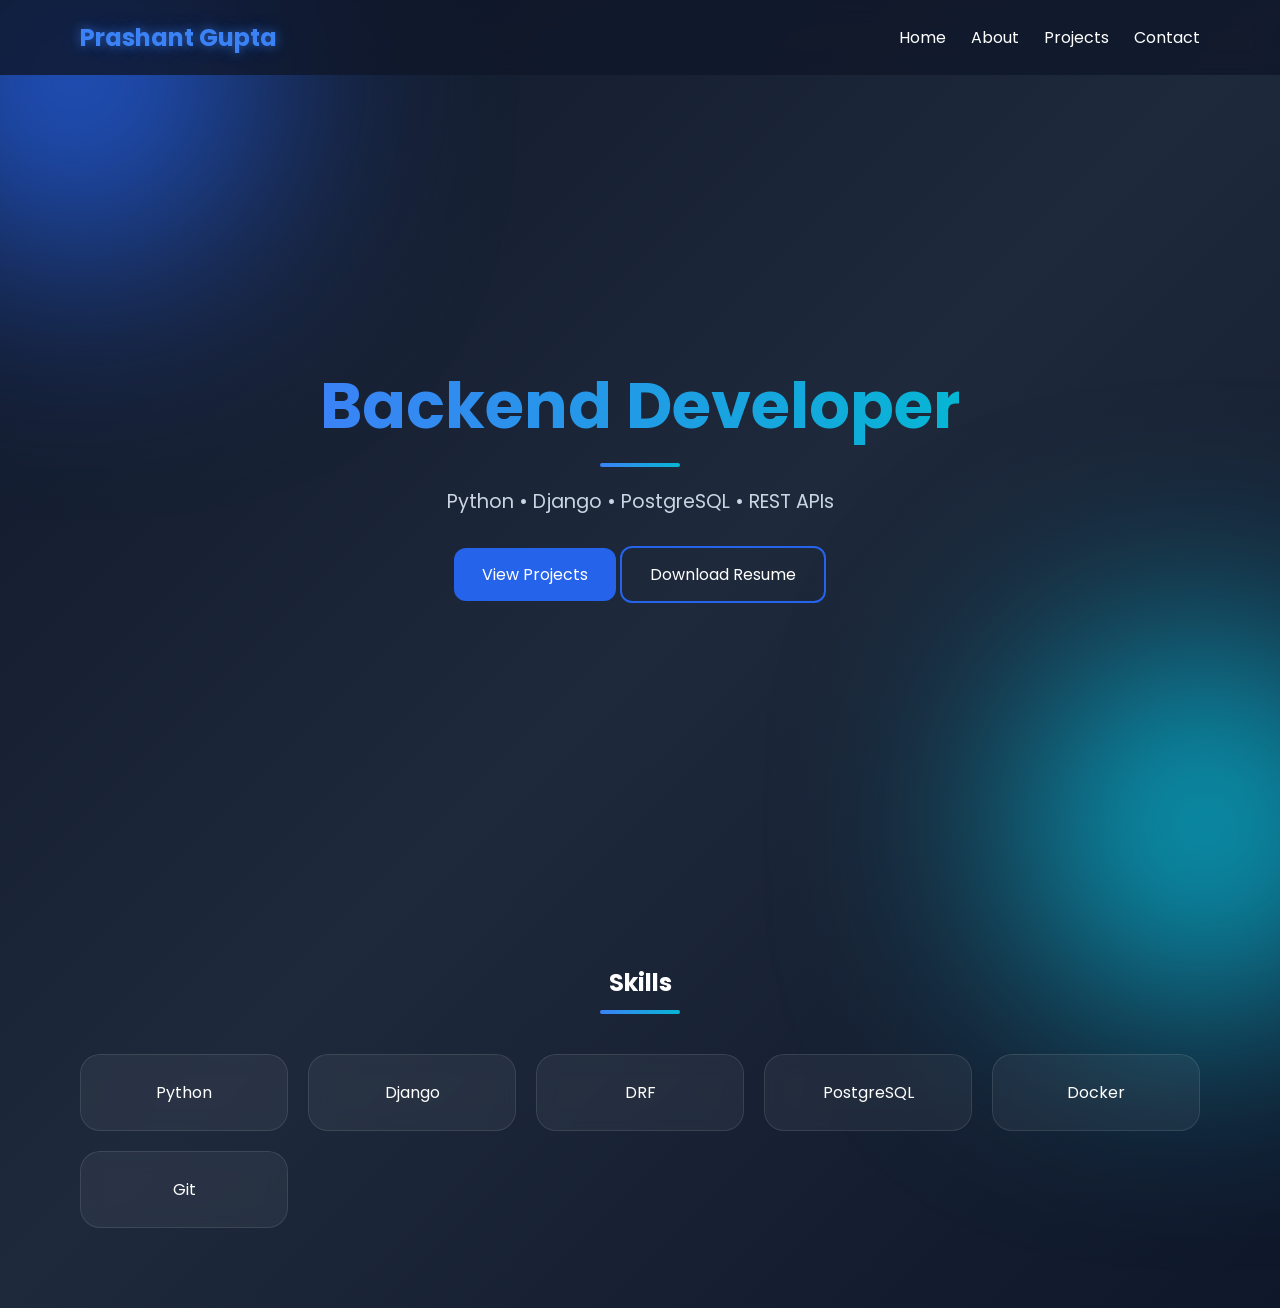
==== index.html @ 2efb87e7 "Add files via upload" ====
<!DOCTYPE html>
<html lang="en">
<head>
<meta charset="UTF-8">
<meta name="viewport" content="width=device-width, initial-scale=1.0">
<title>Prashant Gupta | Backend Developer</title>

<link rel="stylesheet" href="css/style.css">
<link href="https://fonts.googleapis.com/css2?family=Poppins:wght@300;400;500;600;700&display=swap" rel="stylesheet">
</head>
<body>
    <div class="blob blob1"></div>
    <div class="blob blob2"></div>

<nav>
    <h2>Prashant Gupta</h2>

    <ul>
        <li><a href="index.html">Home</a></li>
        <li><a href="about.html">About</a></li>
        <li><a href="projects.html">Projects</a></li>
        <li><a href="contact.html">Contact</a></li>
    </ul>
</nav>

<section class="hero">

    <div class="hero-content">

        <h1>Backend Developer</h1>

        <p>
            Python • Django • PostgreSQL • REST APIs
        </p>

        <div class="buttons">

            <a href="projects.html" class="btn">
                View Projects
            </a>

            <a href="/frontend/assets/resume.pdf" class="btn-outline">
                Download Resume
            </a>

        </div>

    </div>

</section>



<section class="skills">

    <h2>Skills</h2>

    <div class="skill-grid">

        <div class="skill-card">Python</div>
        <div class="skill-card">Django</div>
        <div class="skill-card">DRF</div>
        <div class="skill-card">PostgreSQL</div>
        <div class="skill-card">Docker</div>
        <div class="skill-card">Git</div>

    </div>

</section>

<script src="js/main.js"></script>

</body>
</html>
---- css/style.css ----
/* =========================
   GLOBAL STYLES
========================= */

* {
    margin: 0;
    padding: 0;
    box-sizing: border-box;
}

html {
    scroll-behavior: smooth;
}

body {
    font-family: "Poppins", sans-serif;
    background: linear-gradient(
        135deg,
        #0f172a,
        #1e293b,
        #0f172a
    );
    color: white;
    min-height: 100vh;
    overflow-x: hidden;
}

/* =========================
   BACKGROUND BLOBS
========================= */

.blob {
    position: fixed;
    border-radius: 50%;
    filter: blur(120px);
    z-index: -1;
}

.blob1 {
    width: 350px;
    height: 350px;
    background: #2563eb;
    top: -100px;
    left: -100px;
}

.blob2 {
    width: 350px;
    height: 350px;
    background: #06b6d4;
    bottom: -100px;
    right: -100px;
}

/* =========================
   NAVBAR
========================= */

nav {
    display: flex;
    justify-content: space-between;
    align-items: center;

    padding: 20px 80px;

    position: sticky;
    top: 0;

    background: rgba(15, 23, 42, 0.8);
    backdrop-filter: blur(12px);

    z-index: 100;
}

nav h2 {
    color: #3b82f6;

    text-shadow:
        0 0 10px rgba(59,130,246,0.5),
        0 0 20px rgba(59,130,246,0.3);
}

nav ul {
    display: flex;
    list-style: none;
    gap: 25px;
}

nav a {
    color: white;
    text-decoration: none;
    transition: 0.3s;
}

nav a:hover {
    color: #3b82f6;
}

/* =========================
   HERO SECTION
========================= */

.hero {
    min-height: 90vh;

    display: flex;
    justify-content: center;
    align-items: center;

    text-align: center;
    padding: 40px;
}

.hero-content {
    animation: fadeUp 1s ease;
}

.hero h1 {
    font-size: 4rem;
    margin-bottom: 20px;

    background: linear-gradient(
        90deg,
        #3b82f6,
        #06b6d4
    );

    -webkit-background-clip: text;
    -webkit-text-fill-color: transparent;
}

.hero p {
    color: #cbd5e1;
    font-size: 1.2rem;
    margin-bottom: 30px;
}

@keyframes fadeUp {
    from {
        opacity: 0;
        transform: translateY(40px);
    }

    to {
        opacity: 1;
        transform: translateY(0);
    }
}

/* =========================
   BUTTONS
========================= */

.btn {
    background: #2563eb;
    color: white;

    padding: 14px 28px;

    border-radius: 12px;
    text-decoration: none;

    transition: 0.3s;

    display: inline-block;
}

.btn:hover {
    transform: translateY(-3px);

    box-shadow:
        0 10px 25px rgba(37,99,235,0.4);
}

.btn-outline {
    border: 2px solid #2563eb;

    padding: 14px 28px;

    border-radius: 12px;

    color: white;
    text-decoration: none;

    transition: 0.3s;

    display: inline-block;
}

.btn-outline:hover {
    background: #2563eb;
}

/* =========================
   SECTION TITLES
========================= */

section h1,
section h2 {
    text-align: center;
    margin-bottom: 40px;
}

section h1::after,
section h2::after {
    content: "";

    display: block;

    width: 80px;
    height: 4px;

    margin: 10px auto;

    background:
        linear-gradient(
            90deg,
            #3b82f6,
            #06b6d4
        );

    border-radius: 10px;
}

/* =========================
   SKILLS
========================= */

.skills {
    padding: 80px;
}

.skill-grid {
    display: grid;

    grid-template-columns:
        repeat(auto-fit,
        minmax(180px,1fr));

    gap: 20px;
}

.skill-card {
    background: rgba(255,255,255,0.05);

    border:
        1px solid rgba(255,255,255,0.1);

    backdrop-filter: blur(10px);

    border-radius: 20px;

    padding: 25px;

    text-align: center;

    transition: 0.3s;
}

.skill-card:hover {
    transform: translateY(-8px);

    background:
        rgba(59,130,246,0.15);

    box-shadow:
        0 15px 30px
        rgba(59,130,246,0.2);
}

/* =========================
   ABOUT PAGE
========================= */

.about {
    padding: 80px;
}

.about-container {
    display: flex;
    align-items: center;
    gap: 60px;

    flex-wrap: wrap;
}

.about-image img {
    width: 320px;
    height: 320px;

    object-fit: cover;

    border-radius: 50%;

    border: 5px solid #3b82f6;

    transition: 0.3s;
}

.about-image img:hover {
    transform: scale(1.05);
}

.about-content {
    flex: 1;
}

.about-content h1 {
    margin-bottom: 20px;
}

.about-content p {
    color: #cbd5e1;
    line-height: 1.8;
    margin-bottom: 15px;
}

/* =========================
   PROJECTS PAGE
========================= */

.projects {
    padding: 80px;
}

#search {
    width: 100%;
    max-width: 500px;

    padding: 15px 20px;

    border-radius: 15px;

    border:
        1px solid rgba(255,255,255,0.15);

    background:
        rgba(255,255,255,0.05);

    color: white;

    outline: none;

    margin-bottom: 30px;
}

#search:focus {
    border-color: #3b82f6;

    box-shadow:
        0 0 15px rgba(59,130,246,0.3);
}

#projects-container {
    display: grid;

    grid-template-columns:
        repeat(auto-fit,
        minmax(320px,1fr));

    gap: 25px;
}

.project-card {
    background:
        rgba(255,255,255,0.05);

    backdrop-filter: blur(12px);

    border:
        1px solid rgba(255,255,255,0.1);

    border-radius: 20px;

    padding: 25px;

    transition: 0.3s;
}

.project-card:hover {
    transform: translateY(-10px);

    box-shadow:
        0 20px 40px
        rgba(59,130,246,0.25);

    border-color: #3b82f6;
}

.project-card h2 {
    margin-bottom: 15px;
}

.project-card p {
    color: #cbd5e1;
    margin-bottom: 10px;
}

.project-card a {
    color: #3b82f6;
    text-decoration: none;
}

/* =========================
   CONTACT PAGE
========================= */

.contact {
    max-width: 700px;

    margin: auto;

    padding: 80px 20px;
}

.contact form {
    background:
        rgba(255,255,255,0.05);

    backdrop-filter: blur(10px);

    border:
        1px solid rgba(255,255,255,0.1);

    border-radius: 20px;

    padding: 30px;

    display: flex;
    flex-direction: column;

    gap: 20px;
}

.contact input,
.contact textarea {
    padding: 15px;

    border-radius: 12px;

    border: none;

    outline: none;
}

.contact textarea {
    min-height: 150px;
}

.contact button {
    background: #2563eb;

    color: white;

    padding: 15px;

    border: none;

    border-radius: 12px;

    cursor: pointer;

    transition: 0.3s;
}

.contact button:hover {
    background: #1d4ed8;
}

/* =========================
   FOOTER
========================= */

footer {
    text-align: center;

    padding: 30px;

    margin-top: 60px;

    border-top:
        1px solid rgba(255,255,255,0.1);

    color: #94a3b8;
}

/* =========================
   RESPONSIVE
========================= */

@media (max-width: 768px) {

    nav {
        flex-direction: column;
        gap: 20px;
        padding: 20px;
    }

    nav ul {
        flex-wrap: wrap;
        justify-content: center;
    }

    .hero h1 {
        font-size: 2.5rem;
    }

    .about-container {
        flex-direction: column;
        text-align: center;
    }

    .skills,
    .projects,
    .about {
        padding: 40px 20px;
    }
}
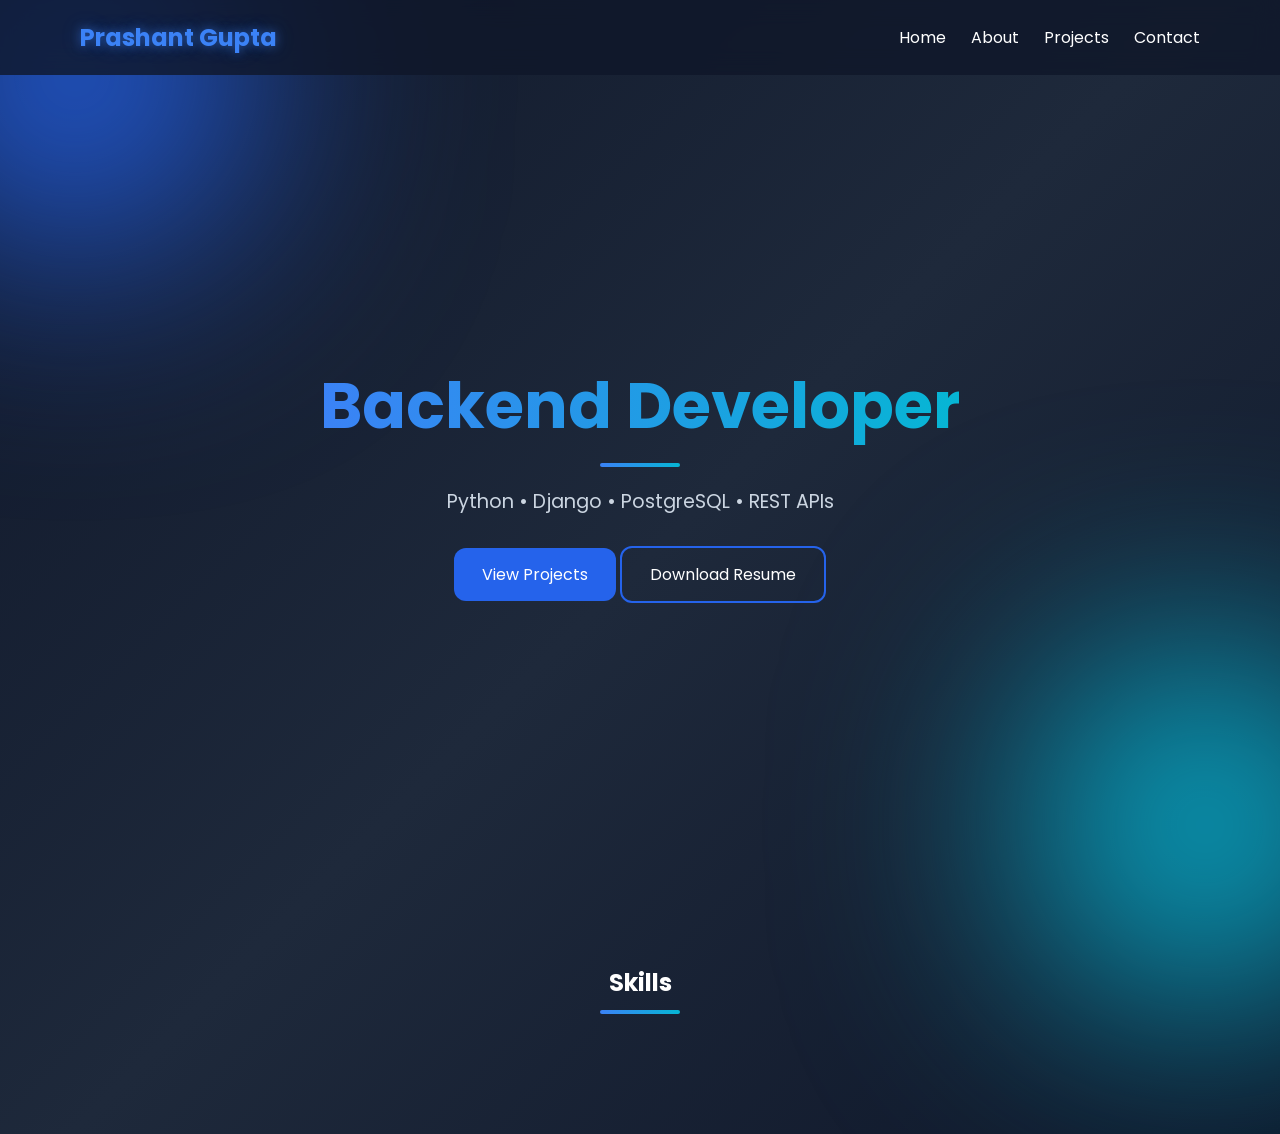
==== commit ccb0231f: "Update index.html" ====
--- a/index.html
+++ b/index.html
@@ -55,20 +55,14 @@
 
     <h2>Skills</h2>
 
-    <div class="skill-grid">
-
-        <div class="skill-card">Python</div>
-        <div class="skill-card">Django</div>
-        <div class="skill-card">DRF</div>
-        <div class="skill-card">PostgreSQL</div>
-        <div class="skill-card">Docker</div>
-        <div class="skill-card">Git</div>
+    <div id="skill-grid">
 
     </div>
 
 </section>
 
 <script src="js/main.js"></script>
+<script src="js/skills.js"></script>
 
 </body>
-</html>+</html>
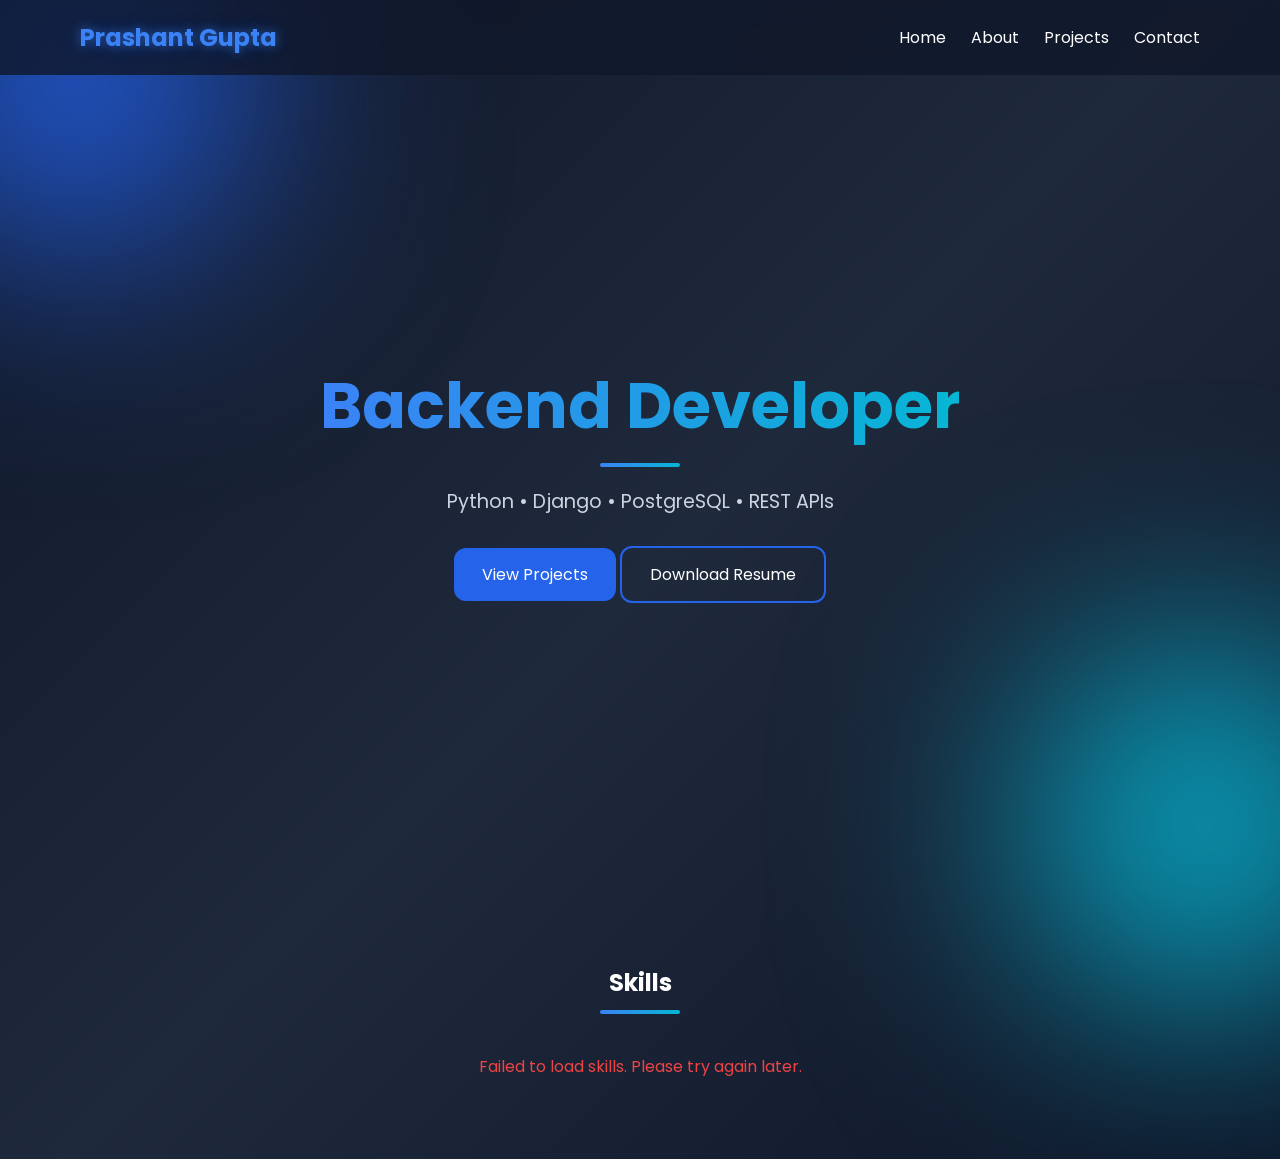
==== commit 701c4ac4: "Update index.html" ====
--- a/index.html
+++ b/index.html
@@ -55,7 +55,7 @@
 
     <h2>Skills</h2>
 
-    <div id="skill-grid">
+    <div id="skill-grid" class="skill-grid">
 
     </div>
 
